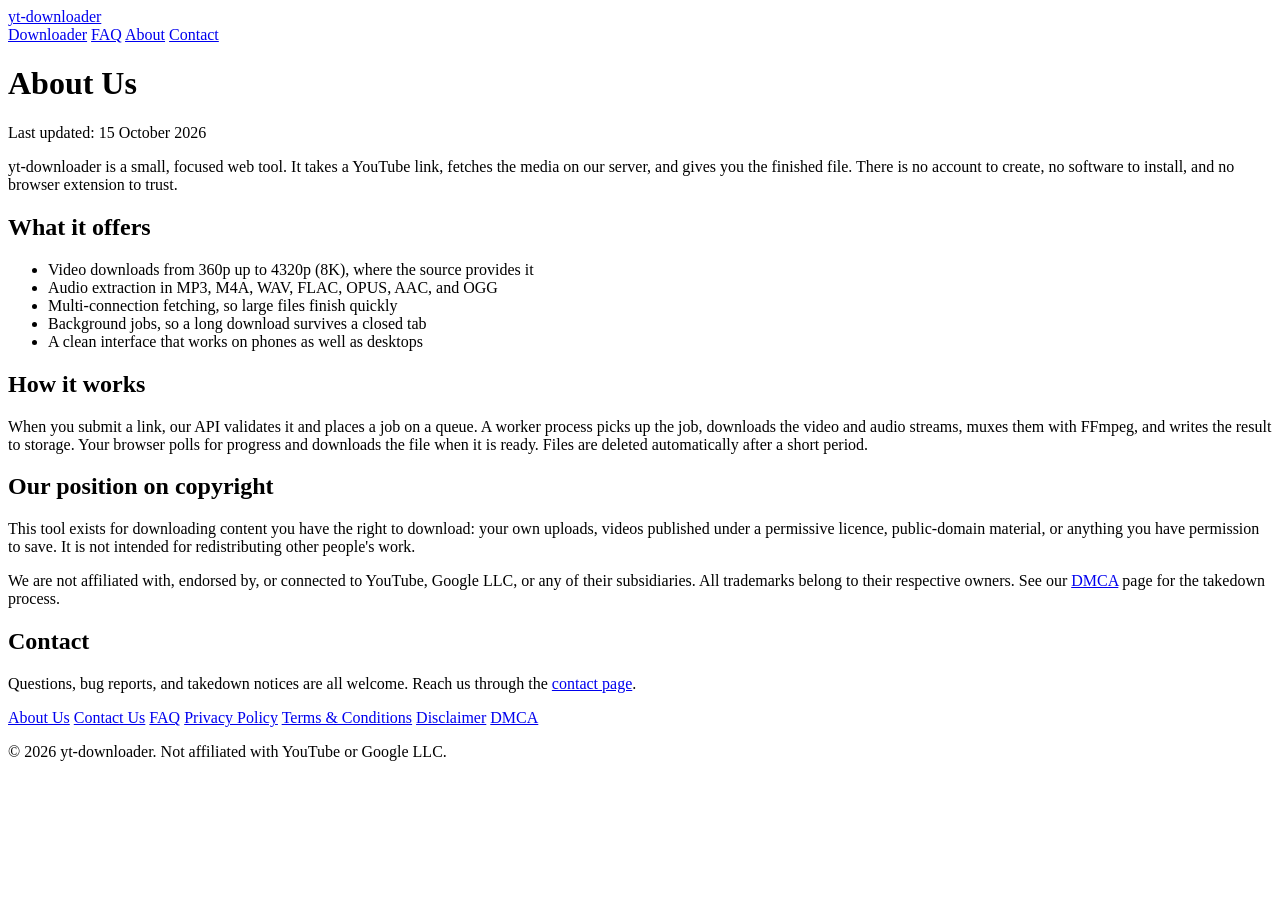
==== frontend/about.html @ aa78d403 "Build yt-downloader: FastAPI + yt-dlp + ARQ stack Full application as specified in PLAN.md.  Backend" ====
<!DOCTYPE html>
<html lang="en">
<head>
<meta charset="utf-8">
<meta name="viewport" content="width=device-width, initial-scale=1">
<title>About Us — yt-downloader</title>
<meta name="description" content="What yt-downloader is and how it works.">
<link rel="icon" href="/assets/favicon.ico">
<link rel="stylesheet" href="/assets/style.css">
</head>
<body>

<header class="site">
  <div class="inner">
    <a class="brand" href="/"><span class="dot"></span>yt-downloader</a>
    <nav class="site">
      <a href="/">Downloader</a>
      <a href="/faq.html">FAQ</a>
      <a href="/about.html">About</a>
      <a href="/contact.html">Contact</a>
    </nav>
  </div>
</header>

<main class="container page">
  <h1>About Us</h1>
  <p class="updated">Last updated: 15 October 2026</p>

  <p>
    yt-downloader is a small, focused web tool. It takes a YouTube link, fetches the
    media on our server, and gives you the finished file. There is no account to
    create, no software to install, and no browser extension to trust.
  </p>

  <h2>What it offers</h2>
  <ul>
    <li>Video downloads from 360p up to 4320p (8K), where the source provides it</li>
    <li>Audio extraction in MP3, M4A, WAV, FLAC, OPUS, AAC, and OGG</li>
    <li>Multi-connection fetching, so large files finish quickly</li>
    <li>Background jobs, so a long download survives a closed tab</li>
    <li>A clean interface that works on phones as well as desktops</li>
  </ul>

  <h2>How it works</h2>
  <p>
    When you submit a link, our API validates it and places a job on a queue. A
    worker process picks up the job, downloads the video and audio streams, muxes
    them with FFmpeg, and writes the result to storage. Your browser polls for
    progress and downloads the file when it is ready. Files are deleted
    automatically after a short period.
  </p>

  <h2>Our position on copyright</h2>
  <p>
    This tool exists for downloading content you have the right to download: your
    own uploads, videos published under a permissive licence, public-domain
    material, or anything you have permission to save. It is not intended for
    redistributing other people's work.
  </p>
  <p>
    We are not affiliated with, endorsed by, or connected to YouTube, Google LLC,
    or any of their subsidiaries. All trademarks belong to their respective owners.
    See our <a href="/dmca.html">DMCA</a> page for the takedown process.
  </p>

  <h2>Contact</h2>
  <p>
    Questions, bug reports, and takedown notices are all welcome. Reach us through
    the <a href="/contact.html">contact page</a>.
  </p>
</main>

<footer class="site">
  <div class="container">
    <div class="links">
      <a href="/about.html">About Us</a>
      <a href="/contact.html">Contact Us</a>
      <a href="/faq.html">FAQ</a>
      <a href="/privacy.html">Privacy Policy</a>
      <a href="/terms.html">Terms &amp; Conditions</a>
      <a href="/disclaimer.html">Disclaimer</a>
      <a href="/dmca.html">DMCA</a>
    </div>
    <p>&copy; 2026 yt-downloader. Not affiliated with YouTube or Google LLC.</p>
  </div>
</footer>

</body>
</html>
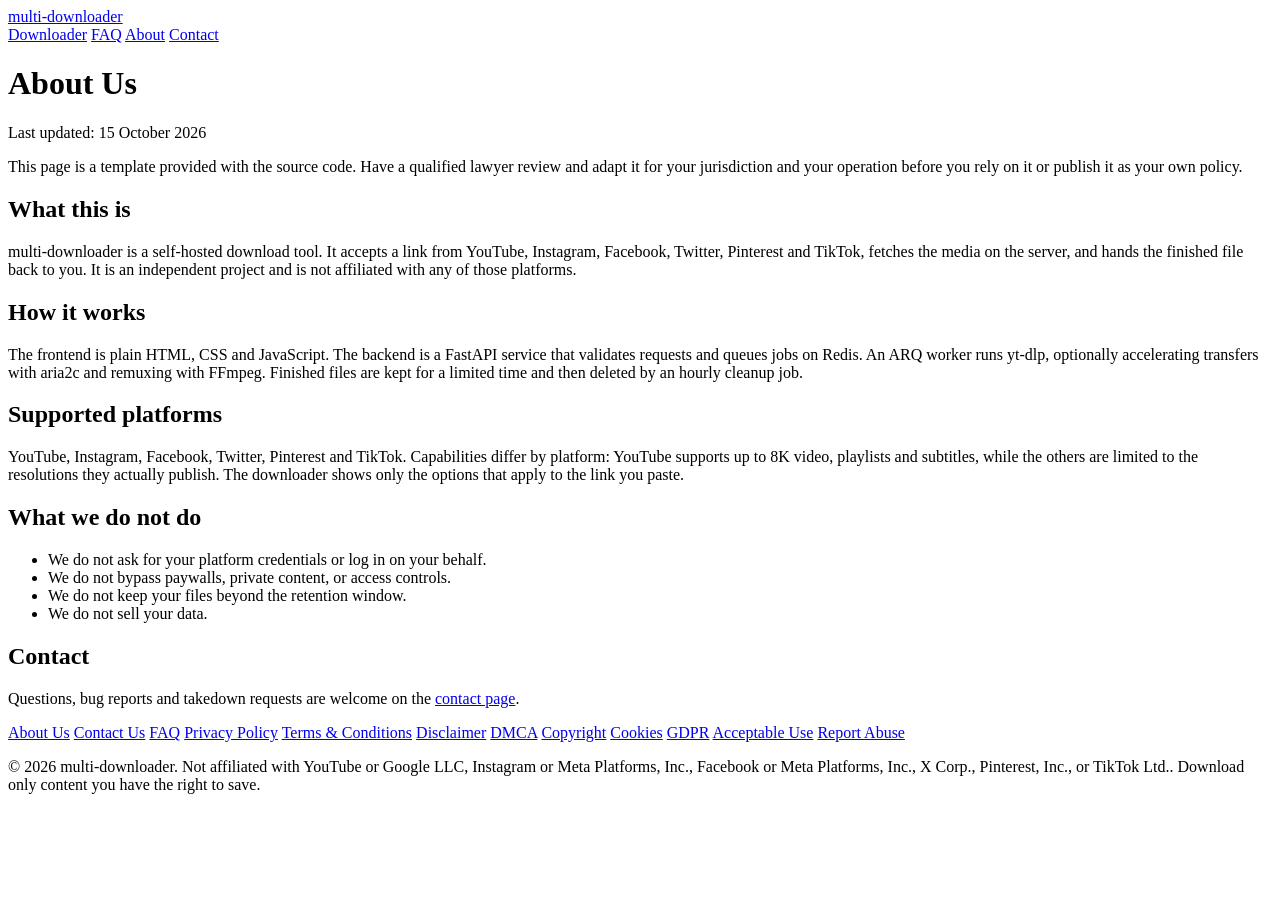
==== commit e580024c: "Add multi-platform frontend, nginx edge config, and download reliability fixes Frontend: - Platform-" ====
--- a/frontend/about.html
+++ b/frontend/about.html
@@ -3,8 +3,8 @@
 <head>
 <meta charset="utf-8">
 <meta name="viewport" content="width=device-width, initial-scale=1">
-<title>About Us — yt-downloader</title>
-<meta name="description" content="What yt-downloader is and how it works.">
+<title>About Us — multi-downloader</title>
+<meta name="description" content="About multi-downloader, an independent multi-platform downloader.">
 <link rel="icon" href="/assets/favicon.ico">
 <link rel="stylesheet" href="/assets/style.css">
 </head>
@@ -12,7 +12,7 @@
 
 <header class="site">
   <div class="inner">
-    <a class="brand" href="/"><span class="dot"></span>yt-downloader</a>
+    <a class="brand" href="/"><span class="dot"></span>multi-downloader</a>
     <nav class="site">
       <a href="/">Downloader</a>
       <a href="/faq.html">FAQ</a>
@@ -26,47 +26,49 @@
   <h1>About Us</h1>
   <p class="updated">Last updated: 15 October 2026</p>
 
+  <div class="note">
+    This page is a template provided with the source code. Have a qualified lawyer
+    review and adapt it for your jurisdiction and your operation before you rely on
+    it or publish it as your own policy.
+  </div>
+
+
+  <h2>What this is</h2>
   <p>
-    yt-downloader is a small, focused web tool. It takes a YouTube link, fetches the
-    media on our server, and gives you the finished file. There is no account to
-    create, no software to install, and no browser extension to trust.
+    multi-downloader is a self-hosted download tool. It accepts a link from YouTube, Instagram, Facebook, Twitter, Pinterest and TikTok,
+    fetches the media on the server, and hands the finished file back to you.
+    It is an independent project and is not affiliated with any of those platforms.
   </p>
-
-  <h2>What it offers</h2>
-  <ul>
-    <li>Video downloads from 360p up to 4320p (8K), where the source provides it</li>
-    <li>Audio extraction in MP3, M4A, WAV, FLAC, OPUS, AAC, and OGG</li>
-    <li>Multi-connection fetching, so large files finish quickly</li>
-    <li>Background jobs, so a long download survives a closed tab</li>
-    <li>A clean interface that works on phones as well as desktops</li>
-  </ul>
 
   <h2>How it works</h2>
   <p>
-    When you submit a link, our API validates it and places a job on a queue. A
-    worker process picks up the job, downloads the video and audio streams, muxes
-    them with FFmpeg, and writes the result to storage. Your browser polls for
-    progress and downloads the file when it is ready. Files are deleted
-    automatically after a short period.
+    The frontend is plain HTML, CSS and JavaScript. The backend is a FastAPI
+    service that validates requests and queues jobs on Redis. An ARQ worker runs
+    yt-dlp, optionally accelerating transfers with aria2c and remuxing with
+    FFmpeg. Finished files are kept for a limited time and then deleted by an
+    hourly cleanup job.
   </p>
 
-  <h2>Our position on copyright</h2>
+  <h2>Supported platforms</h2>
   <p>
-    This tool exists for downloading content you have the right to download: your
-    own uploads, videos published under a permissive licence, public-domain
-    material, or anything you have permission to save. It is not intended for
-    redistributing other people's work.
+    YouTube, Instagram, Facebook, Twitter, Pinterest and TikTok. Capabilities
+    differ by platform: YouTube supports up to 8K video, playlists and subtitles,
+    while the others are limited to the resolutions they actually publish. The
+    downloader shows only the options that apply to the link you paste.
   </p>
-  <p>
-    We are not affiliated with, endorsed by, or connected to YouTube, Google LLC,
-    or any of their subsidiaries. All trademarks belong to their respective owners.
-    See our <a href="/dmca.html">DMCA</a> page for the takedown process.
-  </p>
+
+  <h2>What we do not do</h2>
+  <ul>
+    <li>We do not ask for your platform credentials or log in on your behalf.</li>
+    <li>We do not bypass paywalls, private content, or access controls.</li>
+    <li>We do not keep your files beyond the retention window.</li>
+    <li>We do not sell your data.</li>
+  </ul>
 
   <h2>Contact</h2>
   <p>
-    Questions, bug reports, and takedown notices are all welcome. Reach us through
-    the <a href="/contact.html">contact page</a>.
+    Questions, bug reports and takedown requests are welcome on the
+    <a href="/contact.html">contact page</a>.
   </p>
 </main>
 
@@ -80,8 +82,13 @@
       <a href="/terms.html">Terms &amp; Conditions</a>
       <a href="/disclaimer.html">Disclaimer</a>
       <a href="/dmca.html">DMCA</a>
+      <a href="/copyright.html">Copyright</a>
+      <a href="/cookies.html">Cookies</a>
+      <a href="/gdpr.html">GDPR</a>
+      <a href="/acceptable-use.html">Acceptable Use</a>
+      <a href="/report-abuse.html">Report Abuse</a>
     </div>
-    <p>&copy; 2026 yt-downloader. Not affiliated with YouTube or Google LLC.</p>
+    <p>&copy; 2026 multi-downloader. Not affiliated with YouTube or Google LLC, Instagram or Meta Platforms, Inc., Facebook or Meta Platforms, Inc., X Corp., Pinterest, Inc., or TikTok Ltd.. Download only content you have the right to save.</p>
   </div>
 </footer>
 
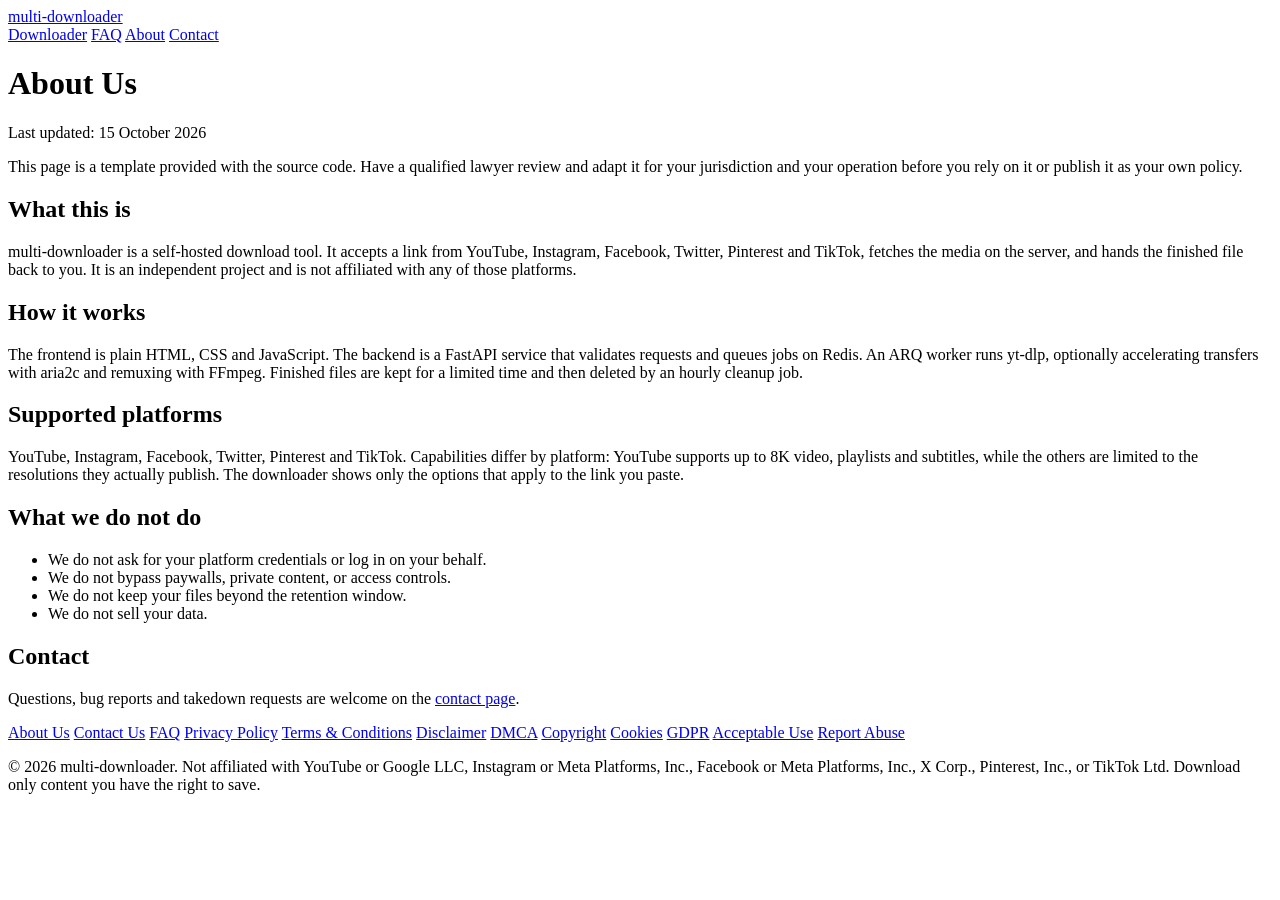
==== commit 7830a2f2: "Fix doubled period in the legal page footers The trademark list ended with 'TikTok Ltd.' and the sen" ====
--- a/frontend/about.html
+++ b/frontend/about.html
@@ -88,7 +88,7 @@
       <a href="/acceptable-use.html">Acceptable Use</a>
       <a href="/report-abuse.html">Report Abuse</a>
     </div>
-    <p>&copy; 2026 multi-downloader. Not affiliated with YouTube or Google LLC, Instagram or Meta Platforms, Inc., Facebook or Meta Platforms, Inc., X Corp., Pinterest, Inc., or TikTok Ltd.. Download only content you have the right to save.</p>
+    <p>&copy; 2026 multi-downloader. Not affiliated with YouTube or Google LLC, Instagram or Meta Platforms, Inc., Facebook or Meta Platforms, Inc., X Corp., Pinterest, Inc., or TikTok Ltd. Download only content you have the right to save.</p>
   </div>
 </footer>
 
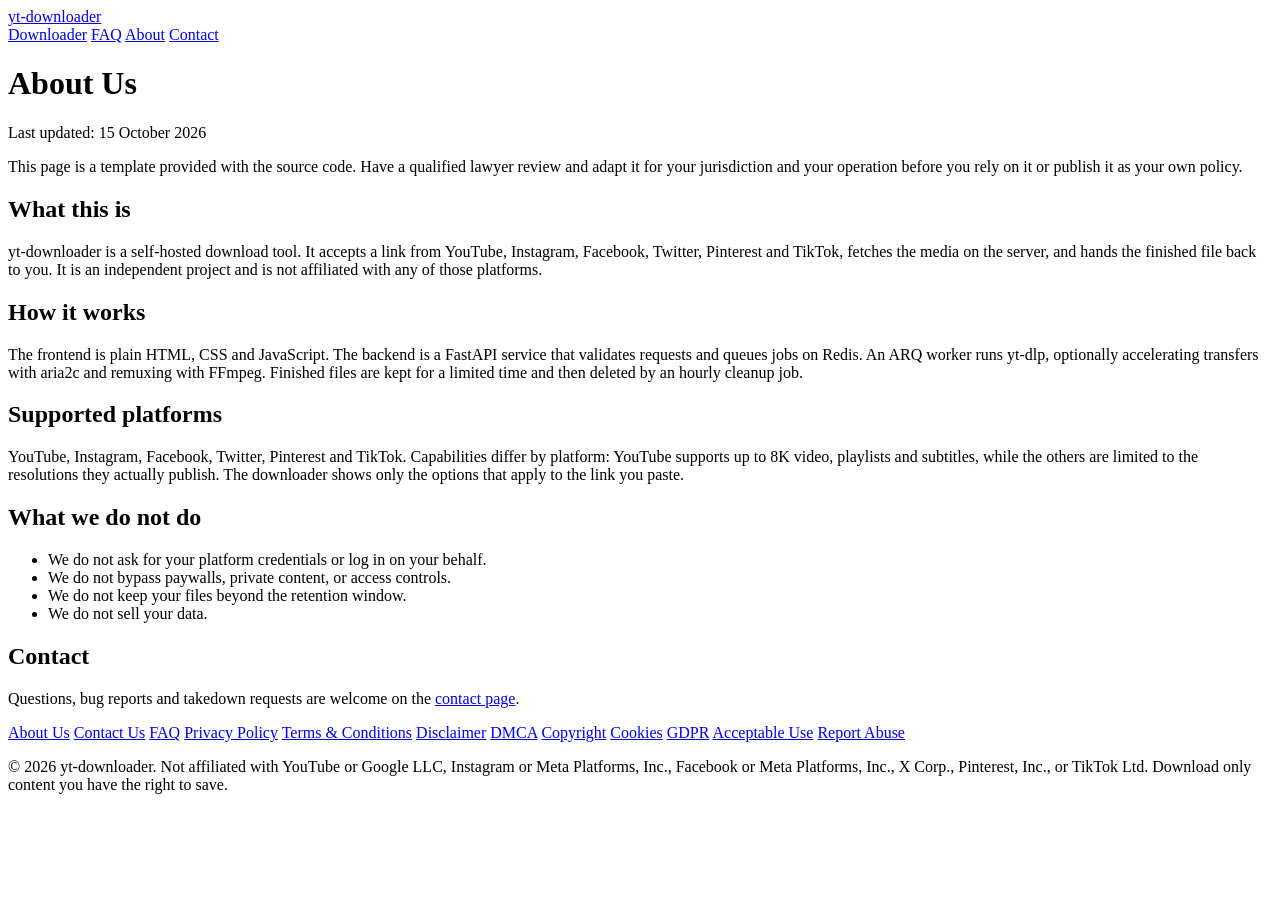
==== commit 42cd5dd1: "Rename to YT Downloader and add SEO essentials Naming: - Renamed the project from multi-downloader t" ====
--- a/frontend/about.html
+++ b/frontend/about.html
@@ -3,8 +3,8 @@
 <head>
 <meta charset="utf-8">
 <meta name="viewport" content="width=device-width, initial-scale=1">
-<title>About Us — multi-downloader</title>
-<meta name="description" content="About multi-downloader, an independent multi-platform downloader.">
+<title>About Us — yt-downloader</title>
+<meta name="description" content="About yt-downloader, an independent multi-platform downloader.">
 <link rel="icon" href="/assets/favicon.ico">
 <link rel="stylesheet" href="/assets/style.css">
 </head>
@@ -12,7 +12,7 @@
 
 <header class="site">
   <div class="inner">
-    <a class="brand" href="/"><span class="dot"></span>multi-downloader</a>
+    <a class="brand" href="/"><span class="dot"></span>yt-downloader</a>
     <nav class="site">
       <a href="/">Downloader</a>
       <a href="/faq.html">FAQ</a>
@@ -35,7 +35,7 @@
 
   <h2>What this is</h2>
   <p>
-    multi-downloader is a self-hosted download tool. It accepts a link from YouTube, Instagram, Facebook, Twitter, Pinterest and TikTok,
+    yt-downloader is a self-hosted download tool. It accepts a link from YouTube, Instagram, Facebook, Twitter, Pinterest and TikTok,
     fetches the media on the server, and hands the finished file back to you.
     It is an independent project and is not affiliated with any of those platforms.
   </p>
@@ -88,7 +88,7 @@
       <a href="/acceptable-use.html">Acceptable Use</a>
       <a href="/report-abuse.html">Report Abuse</a>
     </div>
-    <p>&copy; 2026 multi-downloader. Not affiliated with YouTube or Google LLC, Instagram or Meta Platforms, Inc., Facebook or Meta Platforms, Inc., X Corp., Pinterest, Inc., or TikTok Ltd. Download only content you have the right to save.</p>
+    <p>&copy; 2026 yt-downloader. Not affiliated with YouTube or Google LLC, Instagram or Meta Platforms, Inc., Facebook or Meta Platforms, Inc., X Corp., Pinterest, Inc., or TikTok Ltd. Download only content you have the right to save.</p>
   </div>
 </footer>
 
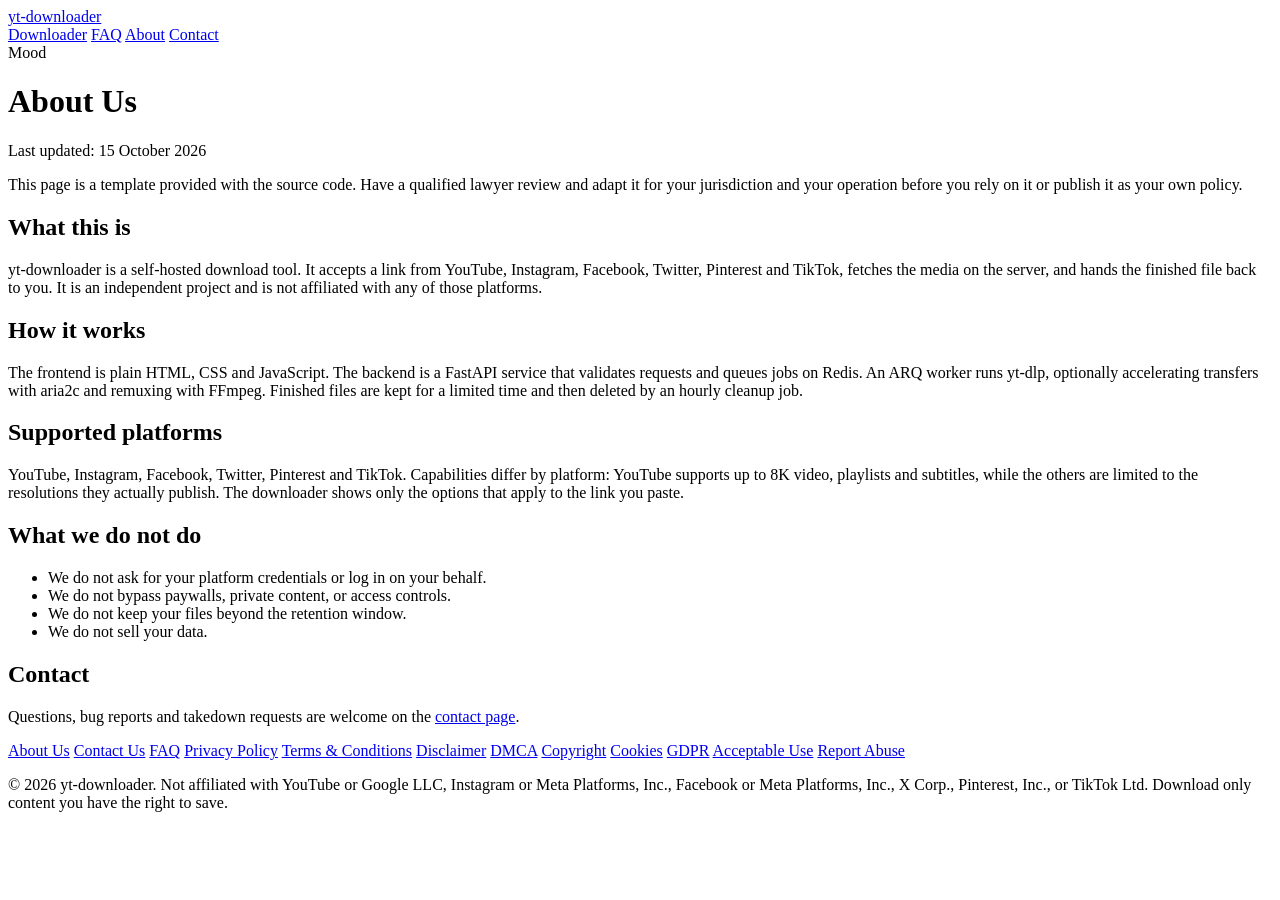
==== commit 1d9cb8b7: "Make the accent colour selectable across three palettes The accent was a single hardcoded sky blue. " ====
--- a/frontend/about.html
+++ b/frontend/about.html
@@ -7,6 +7,8 @@
 <meta name="description" content="About yt-downloader, an independent multi-platform downloader.">
 <link rel="icon" href="/assets/favicon.ico">
 <link rel="stylesheet" href="/assets/style.css">
+<script>/* palette before first paint, so there is no flash of the wrong accent */try{var t=localStorage.getItem("ytdl-accent");if(t==="serenity"||t==="cerulean"||t==="tiffany"){document.documentElement.setAttribute("data-theme",t);}}catch(e){}</script>
+<script src="/assets/theme.js" defer></script>
 </head>
 <body>
 
@@ -19,6 +21,10 @@
       <a href="/about.html">About</a>
       <a href="/contact.html">Contact</a>
     </nav>
+    <div class="mood" data-mood>
+      <span class="mood-label">Mood</span>
+      <div class="mood-swatches" role="group" aria-label="Accent colour"></div>
+    </div>
   </div>
 </header>
 
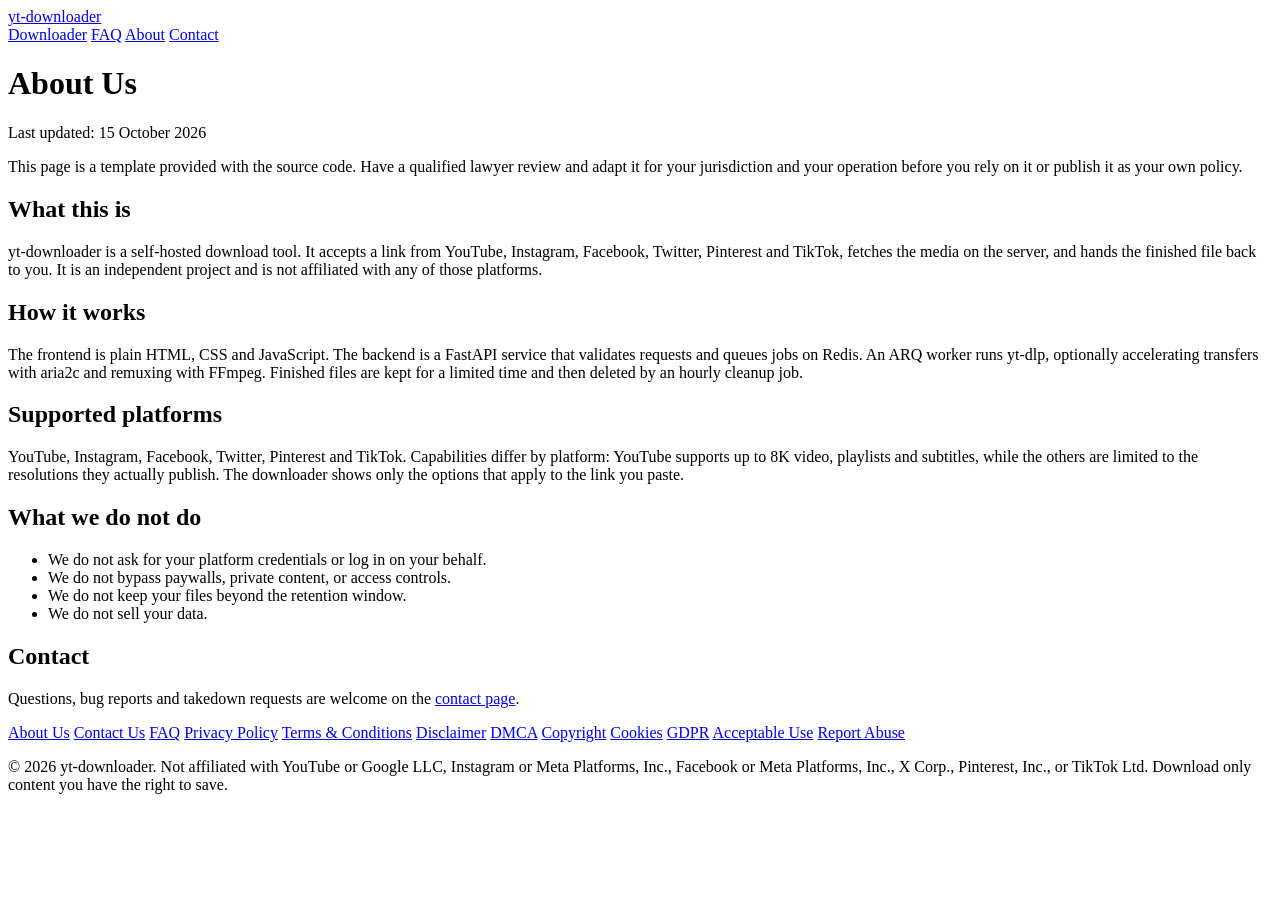
==== commit 32e31f10: "Move the accent picker to the footer and add a light/dark toggle The accent switcher was a segmented" ====
--- a/frontend/about.html
+++ b/frontend/about.html
@@ -7,7 +7,7 @@
 <meta name="description" content="About yt-downloader, an independent multi-platform downloader.">
 <link rel="icon" href="/assets/favicon.ico">
 <link rel="stylesheet" href="/assets/style.css">
-<script>/* palette before first paint, so there is no flash of the wrong accent */try{var t=localStorage.getItem("ytdl-accent");if(t==="serenity"||t==="cerulean"||t==="tiffany"){document.documentElement.setAttribute("data-theme",t);}}catch(e){}</script>
+<script>/* appearance before first paint, so there is no flash of the wrong accent or mode */try{var t=localStorage.getItem("ytdl-accent");if(t==="serenity"||t==="cerulean"||t==="tiffany"){document.documentElement.setAttribute("data-theme",t);}var m=localStorage.getItem("ytdl-mode");if(m!=="dark"&&m!=="light"){m=window.matchMedia&&window.matchMedia("(prefers-color-scheme: light)").matches?"light":"dark";}document.documentElement.setAttribute("data-mode",m);}catch(e){}</script>
 <script src="/assets/theme.js" defer></script>
 </head>
 <body>
@@ -21,10 +21,7 @@
       <a href="/about.html">About</a>
       <a href="/contact.html">Contact</a>
     </nav>
-    <div class="mood" data-mood>
-      <span class="mood-label">Mood</span>
-      <div class="mood-swatches" role="group" aria-label="Accent colour"></div>
-    </div>
+    <div class="mode-mount" data-mode-mount></div>
   </div>
 </header>
 
@@ -80,6 +77,9 @@
 
 <footer class="site">
   <div class="container">
+    <div class="mood" data-mood>
+      <div class="mood-options" data-mood-options></div>
+    </div>
     <div class="links">
       <a href="/about.html">About Us</a>
       <a href="/contact.html">Contact Us</a>
